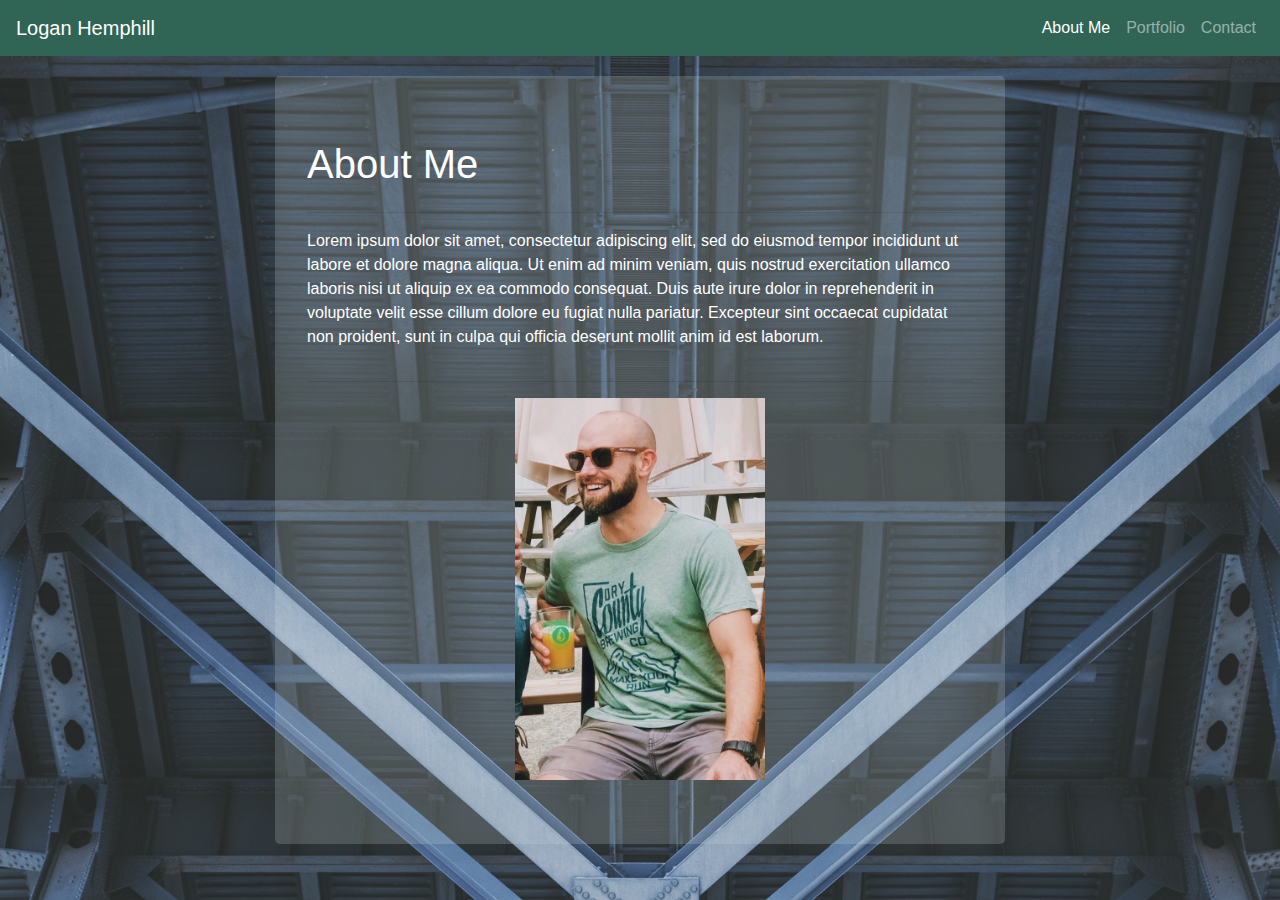
==== index.html @ 1a65484f "homework v1.1" ====
<!DOCTYPE html>
<html lang="en">
<head>
    <meta charset="UTF-8">
    <meta name="viewport" content="width=device-width, initial-scale=1.0">
    <title>Logan Hemphill</title>
    <link rel="stylesheet" href="style.css" type="text/css">
    <link rel="stylesheet" href="https://stackpath.bootstrapcdn.com/bootstrap/4.4.1/css/bootstrap.min.css" integrity="sha384-Vkoo8x4CGsO3+Hhxv8T/Q5PaXtkKtu6ug5TOeNV6gBiFeWPGFN9MuhOf23Q9Ifjh" crossorigin="anonymous">

</head>
<body>
    <nav class="navbar navbar-expand navbar-dark">
        <a class="navbar-brand" href="#">Logan Hemphill</a>
        <button class="navbar-toggler" type="button" data-toggle="collapse" data-target="#navbarNav" aria-controls="navbarNav" aria-expanded="false" aria-label="Toggle navigation">
          <span class="navbar-toggler-icon"></span>
        </button>
        <div class="collapse navbar-collapse" id="navbarNav">
          <ul class="navbar-nav ml-auto">
            <li class="nav-item active">
              <a class="nav-link" href="index.html">About Me<span class="sr-only">(current)</span></a>
            </li>
            <li class="nav-item">
              <a class="nav-link" href="portfolio.html">Portfolio</a>
            </li>
            <li class="nav-item">
              <a class="nav-link" href="contact.html">Contact</a>
            </li>
          </ul>
        </div>
      </nav>

    <main class="container">
        <div class="row">
            <div class="col-lg-2">
            </div>
            <div class="col-lg-8">
            <section class="jumbotron">
                <div class="row">
                    <div class="col-lg-12">
                        <h1>About Me</h1>
                    </div>
                </div>     
                <div class="row">
                    <div class="col-lg-12">
                        <hr class="my-12">
                        <p>
                            Lorem ipsum dolor sit amet, consectetur adipiscing elit, sed do eiusmod tempor incididunt ut labore et dolore magna aliqua. Ut enim ad minim veniam, quis nostrud exercitation ullamco laboris nisi ut aliquip ex ea commodo consequat. Duis aute irure dolor in reprehenderit in voluptate velit esse cillum dolore eu fugiat nulla pariatur. Excepteur sint occaecat cupidatat non proident, sunt in culpa qui officia deserunt mollit anim id est laborum.
                        </p>
                    </div>
                </div>
                <div class="row">   
                    <div class="col-lg-12">
                        <hr class="my-12">
                        <img id="profile" src="assets/profilePic.jpeg" style="width: 250px">
                    </div>
                </div>
            </div>
        </div>
        </section>
    </main>






    <script src="https://code.jquery.com/jquery-3.4.1.slim.min.js" integrity="sha384-J6qa4849blE2+poT4WnyKhv5vZF5SrPo0iEjwBvKU7imGFAV0wwj1yYfoRSJoZ+n" crossorigin="anonymous"></script>
    <script src="https://cdn.jsdelivr.net/npm/popper.js@1.16.0/dist/umd/popper.min.js" integrity="sha384-Q6E9RHvbIyZFJoft+2mJbHaEWldlvI9IOYy5n3zV9zzTtmI3UksdQRVvoxMfooAo" crossorigin="anonymous"></script>
    <script src="https://stackpath.bootstrapcdn.com/bootstrap/4.4.1/js/bootstrap.min.js" integrity="sha384-wfSDF2E50Y2D1uUdj0O3uMBJnjuUD4Ih7YwaYd1iqfktj0Uod8GCExl3Og8ifwB6" crossorigin="anonymous"></script>
</body>
</html>
---- style.css ----
.container {
    color: white;
}

body {
    background-image: url("assets/lance-anderson-GpEuMWkk9U4-unsplash.jpg");
    background-size: cover;
  }


.navbar {
    background-color: #306455 !important;
    margin-bottom: 20px;
}

#profile {
display:block;
margin-left:auto;
margin-right:auto;
}

.jumbotron {
    color:  white;
    background-color: rgba(208, 225, 225, 0.2)
    !important;
}

.btn-primary,
.btn-primary:hover,
.btn-primary:active,
.btn-primary:visited,
.btn-primary:focus {
    background-color: #306455 !important;
    border-color: #306455 !important;
}

.hero-image1 {
    background-image: url("https://86hemphill.github.io/hw-week1/assets/images/digital-marketing-meeting.jpg");
    height: 200px;
    background-position: center;
    background-repeat: no-repeat;
    background-size: cover;
    position: relative;
    margin-bottom: 10px;
}

.hero-image2 {
    background-image: url("https://www.zelda.com/breath-of-the-wild/assets/img/media/wallpaper-1-thumb.jpg");
    height: 200px;
    background-position: center;
    background-repeat: no-repeat;
    background-size: cover;
    position: relative;
}

.hero-image3 {
    background-image: url("https://images.unsplash.com/photo-1570937943292-a574bd5bc722?ixlib=rb-1.2.1&ixid=eyJhcHBfaWQiOjEyMDd9&auto=format&fit=crop&w=800&q=60");
    height: 200px;
    background-position: center;
    background-repeat: no-repeat;
    background-size: cover;
    position: relative;
    margin-bottom: 10px;
}

.hero-image4 {
    background-image: url("https://images.unsplash.com/photo-1558655146-364adaf1fcc9?ixlib=rb-1.2.1&ixid=eyJhcHBfaWQiOjEyMDd9&auto=format&fit=crop&w=800&q=60");
    height: 200px;
    background-position: center;
    background-repeat: no-repeat;
    background-size: cover;
    position: relative;
}

.hero-image5 {
    background-image: url("https://images.unsplash.com/photo-1563941402830-3bae42b67b38?ixlib=rb-1.2.1&ixid=eyJhcHBfaWQiOjEyMDd9&auto=format&fit=crop&w=800&q=60");
    height: 200px;
    background-position: center;
    background-repeat: no-repeat;
    background-size: cover;
    position: relative;
    margin-bottom: 10px;
}

.hero-image6 {
    background-image: url("https://images.unsplash.com/photo-1493225457124-a3eb161ffa5f?ixlib=rb-1.2.1&ixid=eyJhcHBfaWQiOjEyMDd9&auto=format&fit=crop&w=800&q=60");
    height: 200px;
    background-position: center;
    background-repeat: no-repeat;
    background-size: cover;
    position: relative;
}

.hero-text {
        text-align: center;
        position: absolute;
        top: 90%;
        left: 50%;
        transform: translate(-50%, -50%);
        color: white;
      
}

.hero-text button {
    background-color: #306455;
    color: white;
    width: 320px;
    height: 40px;
}
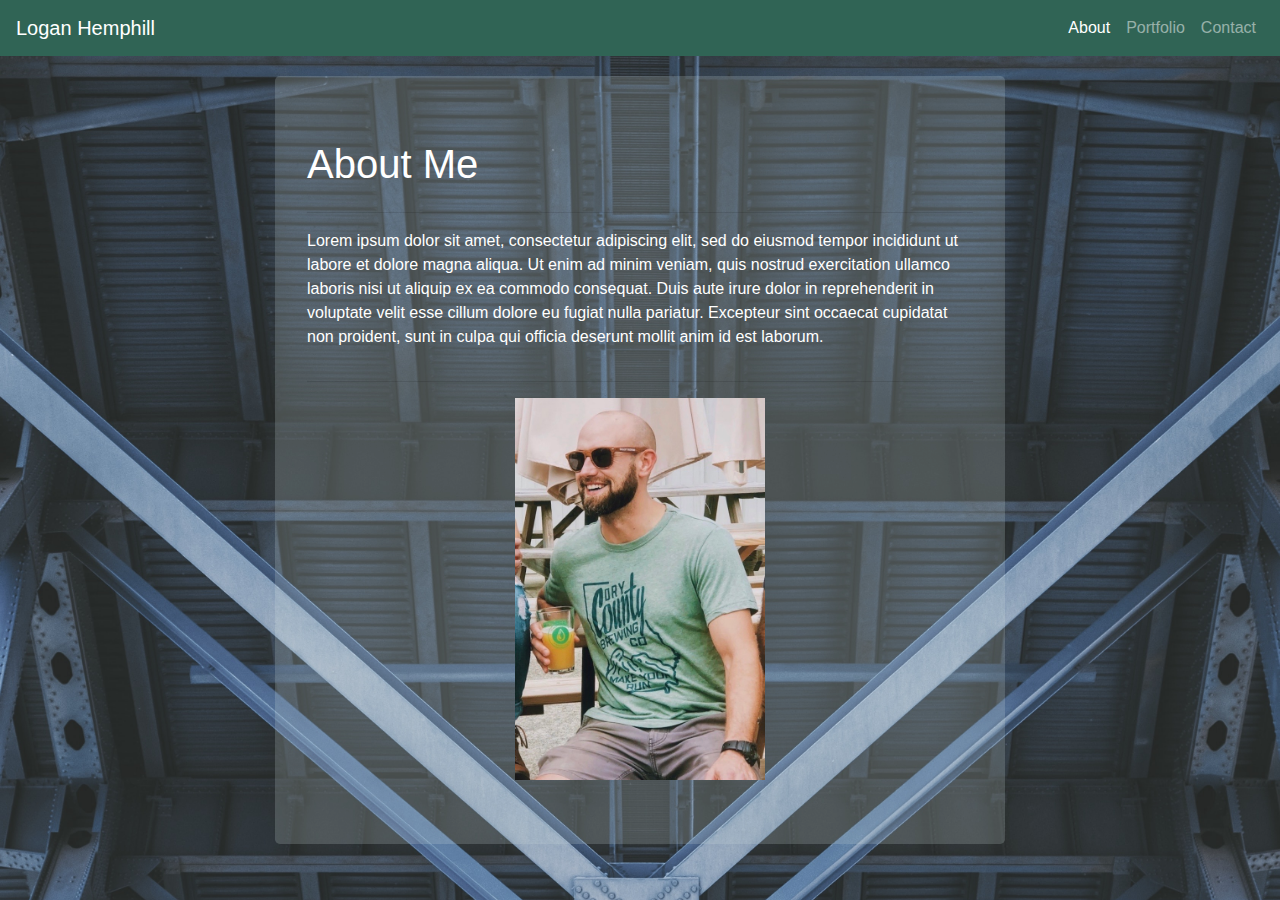
==== commit 81cf797b: "homework v1.3" ====
--- a/index.html
+++ b/index.html
@@ -17,7 +17,7 @@
         <div class="collapse navbar-collapse" id="navbarNav">
           <ul class="navbar-nav ml-auto">
             <li class="nav-item active">
-              <a class="nav-link" href="index.html">About Me<span class="sr-only">(current)</span></a>
+              <a class="nav-link" href="index.html">About<span class="sr-only">(current)</span></a>
             </li>
             <li class="nav-item">
               <a class="nav-link" href="portfolio.html">Portfolio</a>
@@ -51,13 +51,13 @@
                 <div class="row">   
                     <div class="col-lg-12">
                         <hr class="my-12">
-                        <img id="profile" src="assets/profilePic.jpeg" style="width: 250px">
+                        <img id="profile" src="assets/profilePic.jpeg" alt="profile picture" style="width: 250px">
                     </div>
                 </div>
+            </section>    
             </div>
         </div>
-        </section>
-    </main>
+        </main>
 
 
 
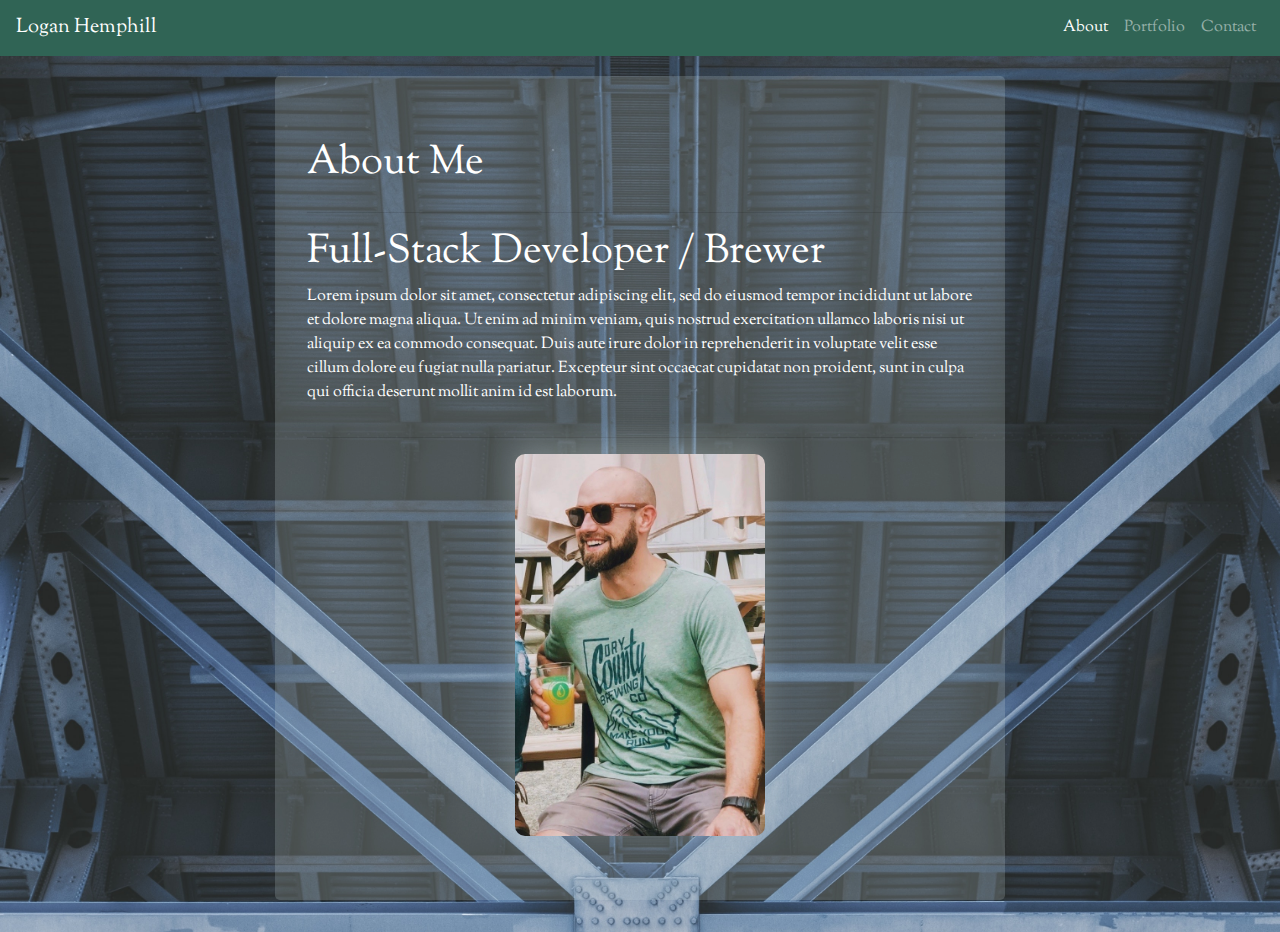
==== commit b1625893: "homework v1.5" ====
--- a/index.html
+++ b/index.html
@@ -5,6 +5,7 @@
     <meta name="viewport" content="width=device-width, initial-scale=1.0">
     <title>Logan Hemphill</title>
     <link rel="stylesheet" href="style.css" type="text/css">
+    <link href="https://fonts.googleapis.com/css2?family=Sorts+Mill+Goudy&display=swap" rel="stylesheet">
     <link rel="stylesheet" href="https://stackpath.bootstrapcdn.com/bootstrap/4.4.1/css/bootstrap.min.css" integrity="sha384-Vkoo8x4CGsO3+Hhxv8T/Q5PaXtkKtu6ug5TOeNV6gBiFeWPGFN9MuhOf23Q9Ifjh" crossorigin="anonymous">
 
 </head>
@@ -43,6 +44,7 @@
                 <div class="row">
                     <div class="col-lg-12">
                         <hr class="my-12">
+                        <h1>Full-Stack Developer / Brewer</h1>
                         <p>
                             Lorem ipsum dolor sit amet, consectetur adipiscing elit, sed do eiusmod tempor incididunt ut labore et dolore magna aliqua. Ut enim ad minim veniam, quis nostrud exercitation ullamco laboris nisi ut aliquip ex ea commodo consequat. Duis aute irure dolor in reprehenderit in voluptate velit esse cillum dolore eu fugiat nulla pariatur. Excepteur sint occaecat cupidatat non proident, sunt in culpa qui officia deserunt mollit anim id est laborum.
                         </p>
--- a/style.css
+++ b/style.css
@@ -1,5 +1,6 @@
 .container {
     color: white;
+    font-family: 'Sorts Mill Goudy', serif;
 }
 
 body {
@@ -11,18 +12,20 @@
 .navbar {
     background-color: #306455 !important;
     margin-bottom: 20px;
+    font-family: 'Sorts Mill Goudy', serif;
 }
 
 #profile {
-display:block;
-margin-left:auto;
-margin-right:auto;
+    display:block;
+    margin-left:auto;
+    margin-right:auto;
+    box-shadow: 0px -10px 30px rgb(208, 225, 225, .3);
+    border-radius: 10px;
 }
 
 .jumbotron {
     color:  white;
-    background-color: rgba(208, 225, 225, 0.2)
-    !important;
+    background-color: rgba(208, 225, 225, 0.2) !important;
 }
 
 .btn-primary,
@@ -51,6 +54,7 @@
     background-repeat: no-repeat;
     background-size: cover;
     position: relative;
+    margin-bottom: 10px;
 }
 
 .hero-image3 {
@@ -70,6 +74,7 @@
     background-repeat: no-repeat;
     background-size: cover;
     position: relative;
+    margin-bottom: 10px;
 }
 
 .hero-image5 {
@@ -89,6 +94,7 @@
     background-repeat: no-repeat;
     background-size: cover;
     position: relative;
+    margin-bottom: 10px;
 }
 
 .hero-text {
@@ -104,6 +110,6 @@
 .hero-text button {
     background-color: #306455;
     color: white;
-    width: 320px;
+    width: 318px;
     height: 40px;
 }
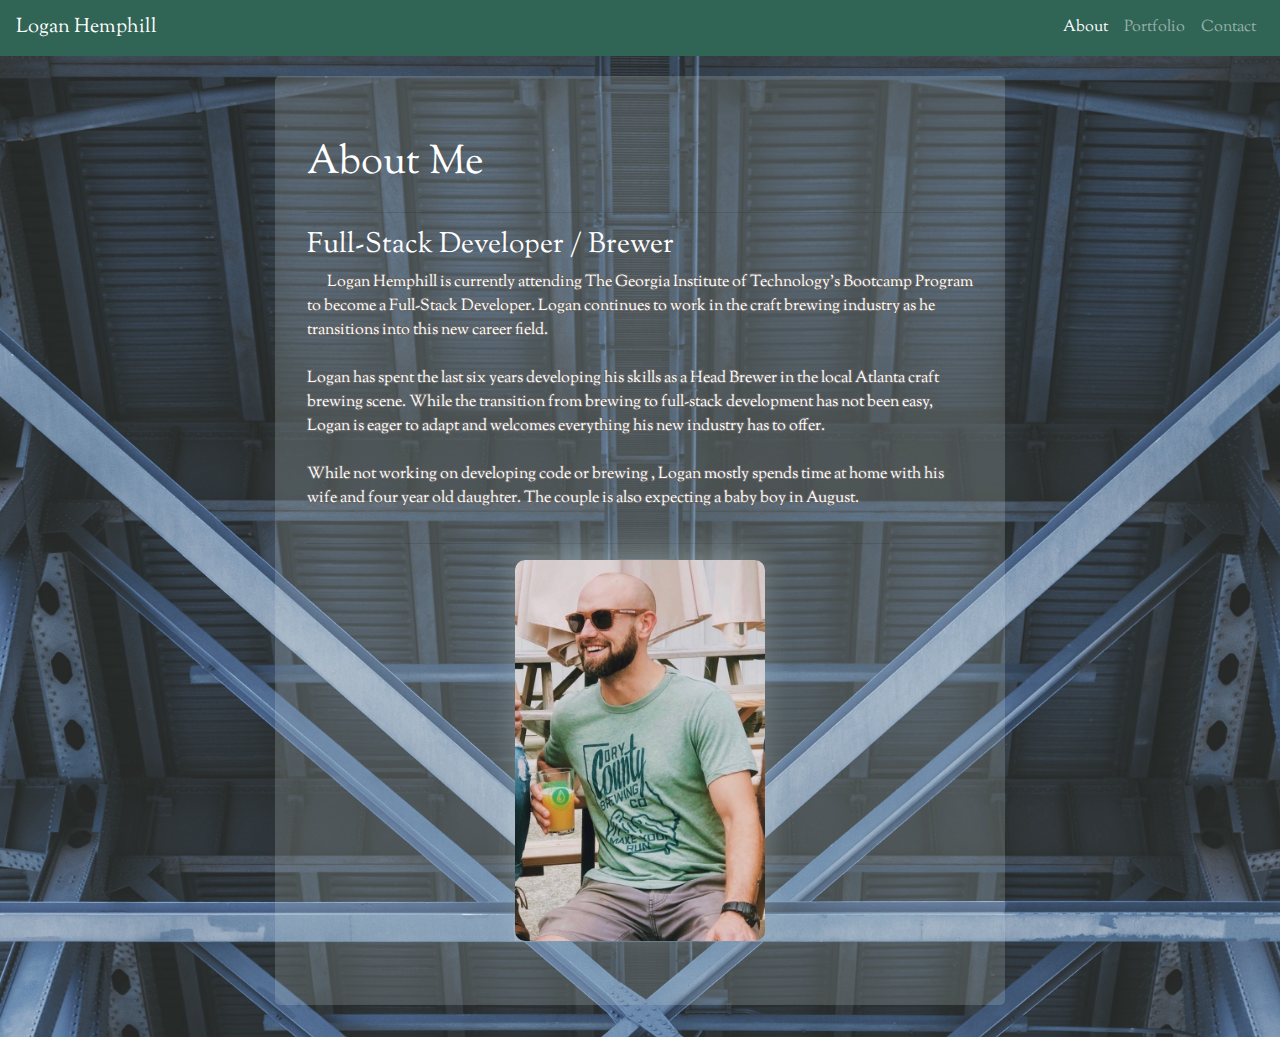
==== commit 008fa71d: "homework v1.7" ====
--- a/index.html
+++ b/index.html
@@ -44,9 +44,11 @@
                 <div class="row">
                     <div class="col-lg-12">
                         <hr class="my-12">
-                        <h1>Full-Stack Developer / Brewer</h1>
+                        <h3>Full-Stack Developer / Brewer</h3>
                         <p>
-                            Lorem ipsum dolor sit amet, consectetur adipiscing elit, sed do eiusmod tempor incididunt ut labore et dolore magna aliqua. Ut enim ad minim veniam, quis nostrud exercitation ullamco laboris nisi ut aliquip ex ea commodo consequat. Duis aute irure dolor in reprehenderit in voluptate velit esse cillum dolore eu fugiat nulla pariatur. Excepteur sint occaecat cupidatat non proident, sunt in culpa qui officia deserunt mollit anim id est laborum.
+                            Logan Hemphill is currently attending The Georgia Institute of Technology's Bootcamp Program to become a Full-Stack Developer. Logan continues to work in the craft brewing industry as he transitions into this new career field.<br><br>
+                            Logan has spent the last six years developing his skills as a Head Brewer in the local Atlanta craft brewing scene. While the transition from brewing to full-stack development has not been easy, Logan is eager to adapt and welcomes everything his new industry has to offer.<br><br>
+                            While not working on developing code or brewing , Logan mostly spends time at home with his wife and four year old daughter. The couple is also expecting a baby boy in August.
                         </p>
                     </div>
                 </div>
--- a/style.css
+++ b/style.css
@@ -7,6 +7,20 @@
     background-image: url("assets/lance-anderson-GpEuMWkk9U4-unsplash.jpg");
     background-size: cover;
   }
+
+p {
+    text-indent: 20px;
+    text-shadow: 
+        -1px -1px 0px rgb(100, 100, 100),
+         0px -1px 0px rgb(100, 100, 100),
+         1px -1px 0px rgb(100, 100, 100),
+        -1px  0px 0px rgb(100, 100, 100),
+         1px  0px 0px rgb(100, 100, 100),
+        -1px  1px 0px rgb(100, 100, 100),
+         0px  1px 0px rgb(100, 100, 100),
+         1px  1px 0px rgb(100, 100, 100);
+
+}
 
 
 .navbar {
@@ -29,16 +43,21 @@
 }
 
 .btn-primary,
-.btn-primary:hover,
 .btn-primary:active,
 .btn-primary:visited,
 .btn-primary:focus {
     background-color: #306455 !important;
     border-color: #306455 !important;
+
+}
+
+.btn-primary:hover {
+    color: silver !important;
+
 }
 
 .hero-image1 {
-    background-image: url("https://86hemphill.github.io/hw-week1/assets/images/digital-marketing-meeting.jpg");
+    background-image: url("assets/digital-marketing-meeting.jpg");
     height: 200px;
     background-position: center;
     background-repeat: no-repeat;
@@ -97,19 +116,21 @@
     margin-bottom: 10px;
 }
 
-.hero-text {
-        text-align: center;
-        position: absolute;
-        top: 90%;
-        left: 50%;
-        transform: translate(-50%, -50%);
-        color: white;
-      
-}
 
-.hero-text button {
+.imgtext a {
+    text-align: center;
     background-color: #306455;
+    position: absolute;
+    bottom: 0;
+    left: 0;
+    right: 0;
+    padding-top: 3px;
+    height: 25px;
     color: white;
-    width: 318px;
-    height: 40px;
-}
+    
+}   
+
+.imgtext a:hover {
+    color: silver;
+    text-decoration: none;
+}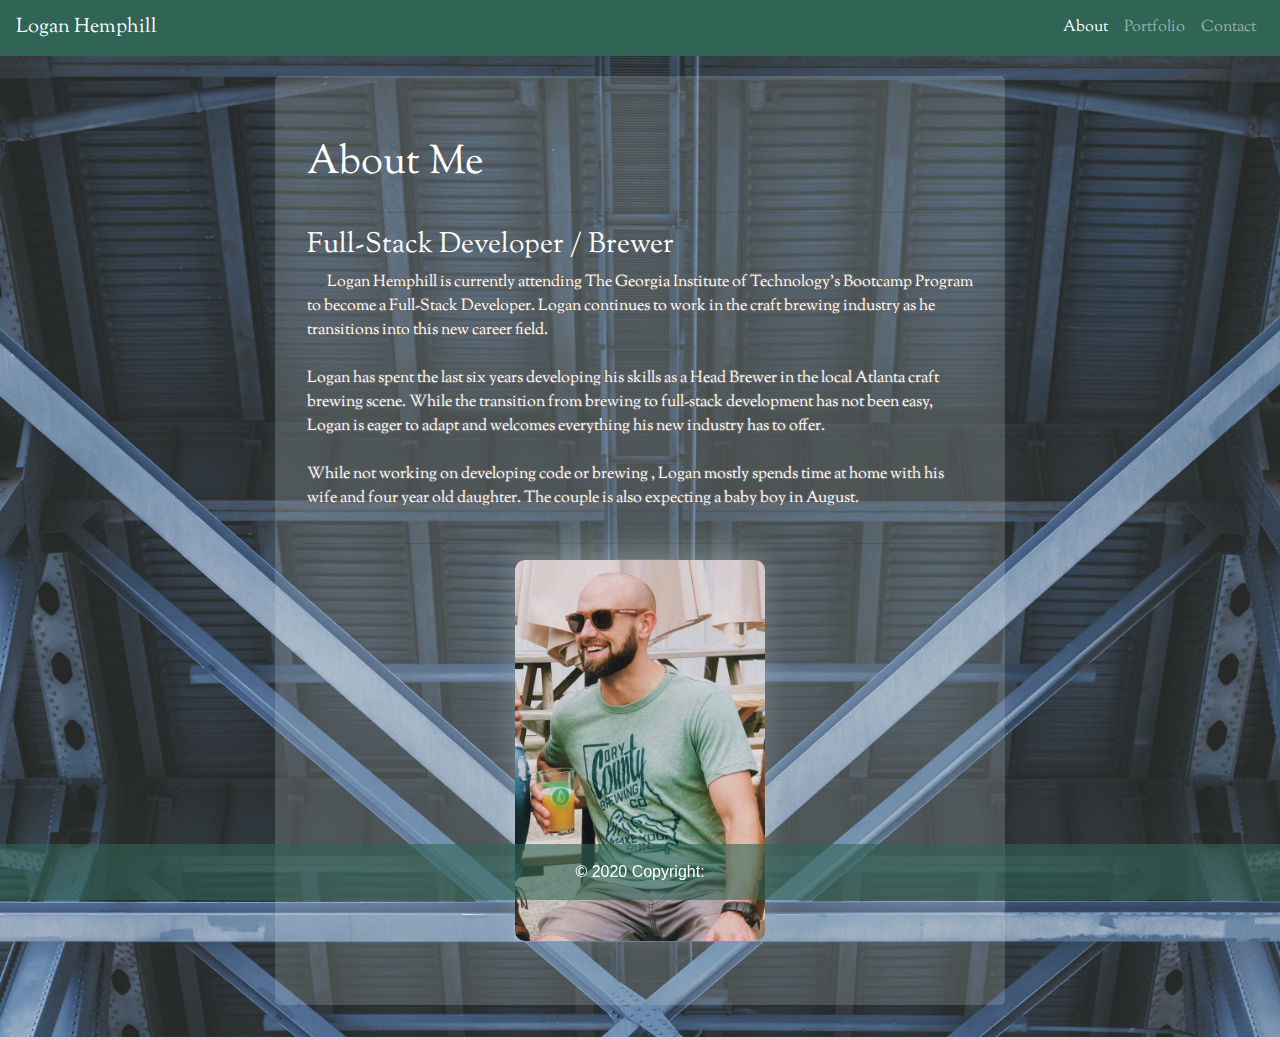
==== commit 86508968: "homework v1.9" ====
--- a/index.html
+++ b/index.html
@@ -61,7 +61,12 @@
             </section>    
             </div>
         </div>
-        </main>
+    </main>
+    <footer class="page-footer font-small blue">
+      <div class="footer-copyright text-center py-3">© 2020 Copyright:
+      </div>
+    </footer>
+        
 
 
 
--- a/style.css
+++ b/style.css
@@ -133,4 +133,12 @@
 .imgtext a:hover {
     color: silver;
     text-decoration: none;
-}+}
+
+.page-footer {
+    position: fixed;
+    bottom: 0;
+    width: 100%;
+    color:  white;
+    background-color: rgba(48, 100, 85, .6) !important;
+}
